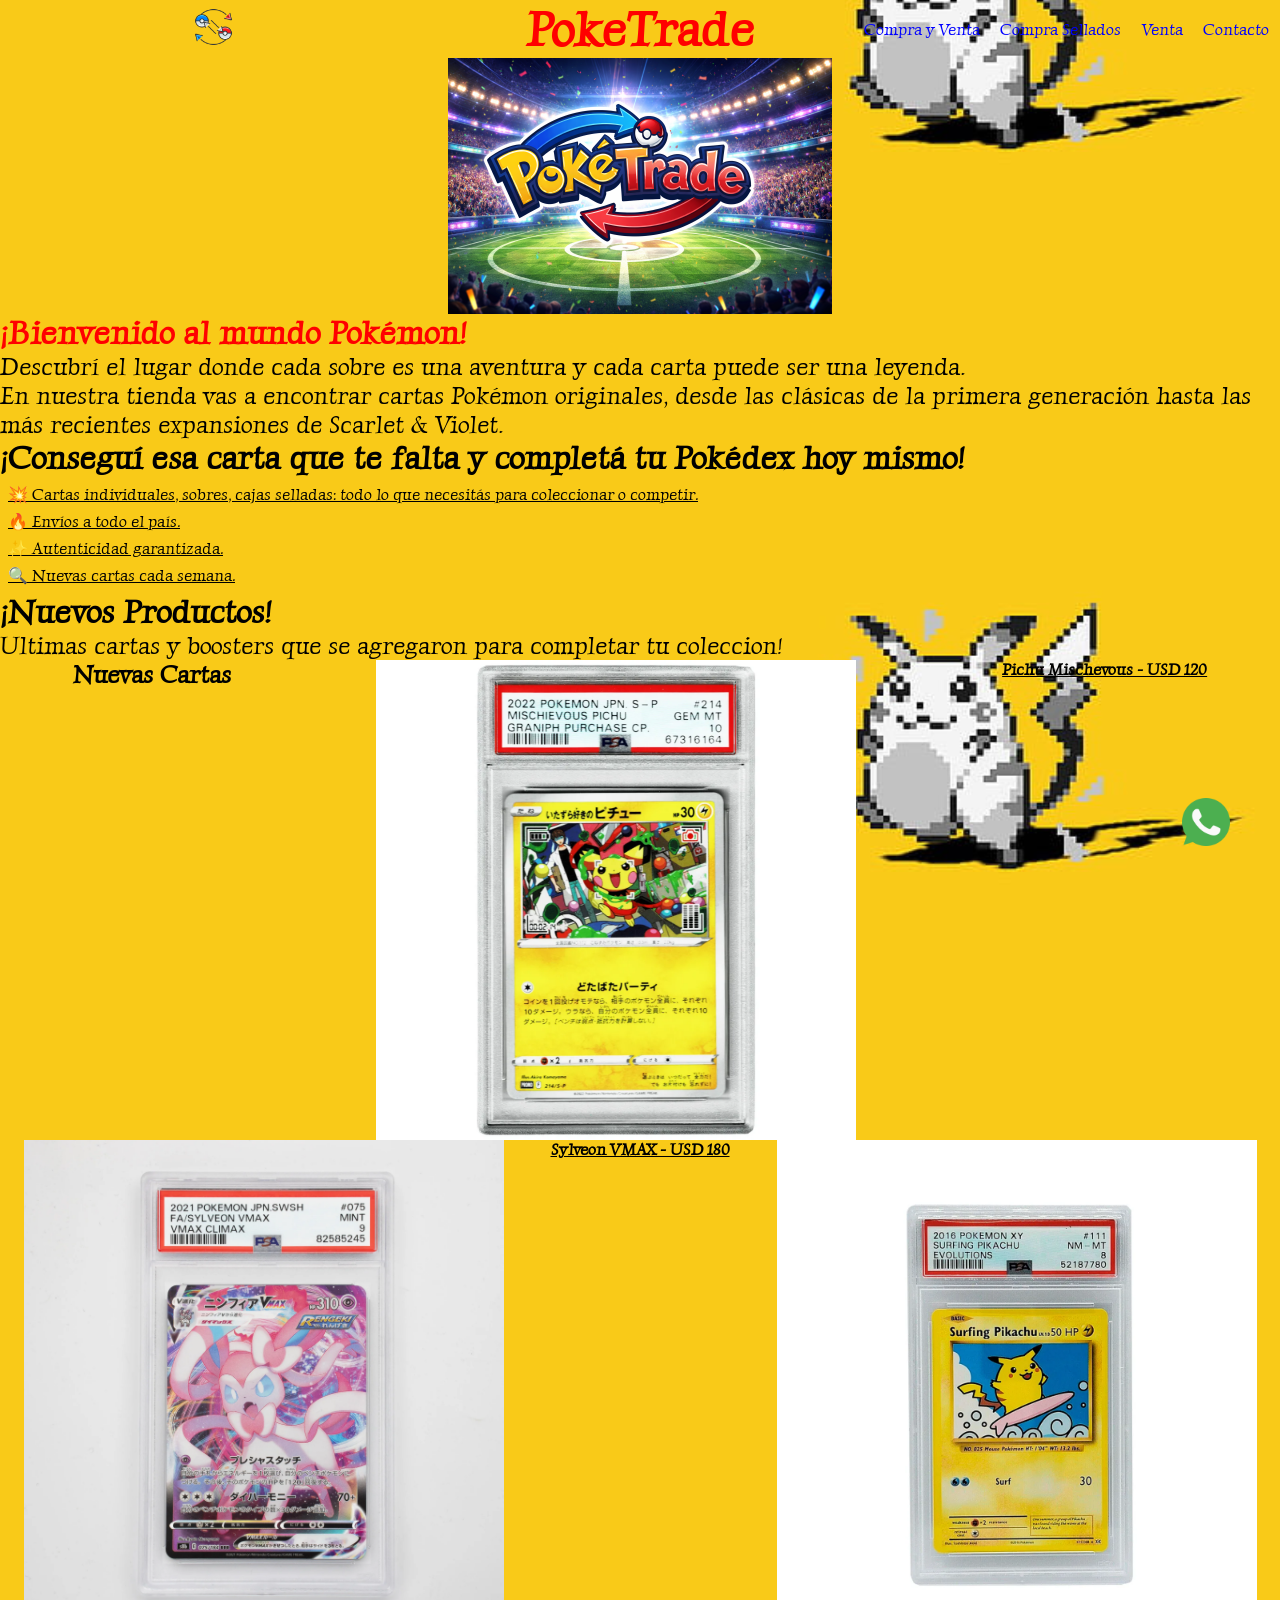
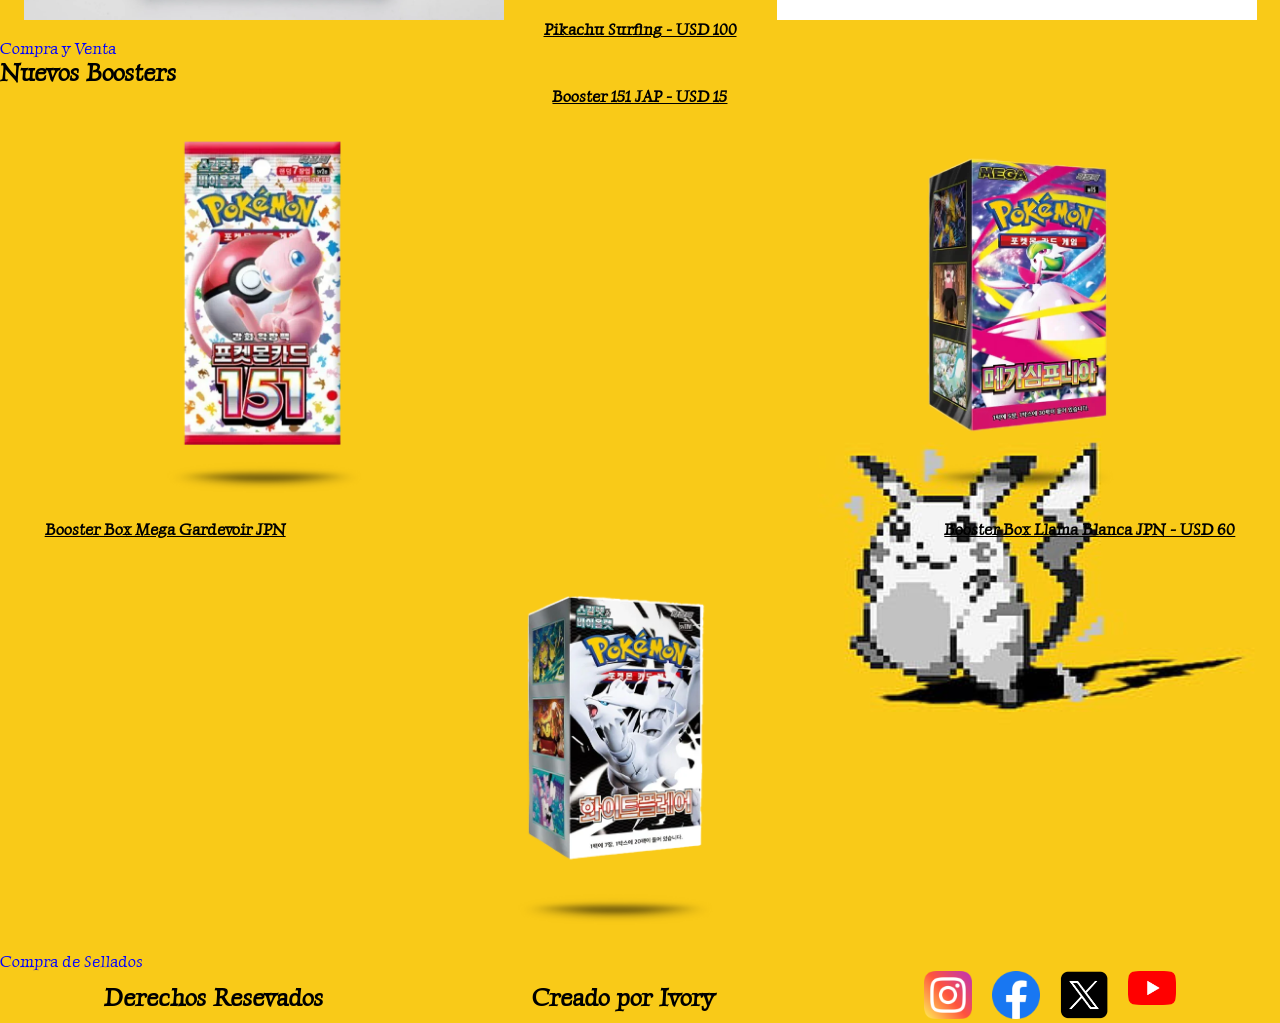
==== index.html @ 03f74b46 "first commit" ====
<!DOCTYPE html>
<html lang="es-ar">
<head>
    <meta charset="UTF-8">
    <meta name="viewport" content="width=device-width, initial-scale=1.0">
    <title>PokeTrade</title>
    <link rel="stylesheet" href="./styles/styles.css">
</head>
<body>
    <header>
        <a href="./index.html">
            <img src="./assets/Icono.webp" alt="Logo de PokeTrade de dos pokebolas siendo intercambiadas" class="logo"> 
        </a>
        <h1>PokeTrade</h1>
        
        <nav>
            <ul class="navbar">
                <li>
                    <a href="./pages/comprayventa.html">Compra y Venta</a>
                </li>
                <li>
                    <a href="./pages/comprasellados.html">Compra Sellados</a>
                </li>
                <li>
                    <a href="../pages/venta.html">Venta</a>
                </li>
                <li>
                    <a href="./pages/contacto.html">Contacto</a>
                </li>
            </ul>
        </nav>
    </header>
    
    <main>
        <img src="./assets/Baner.png" alt="Baner de PokeTrade con estadio de fondo" class="banner">
        <section> 
            <article>
                <h2>¡Bienvenido al mundo Pokémon!</h2>
                <p>Descubrí el lugar donde cada sobre es una aventura y cada carta puede ser una leyenda.</p>
                <p> En nuestra tienda vas a encontrar cartas Pokémon originales, desde las clásicas de la primera generación hasta las más recientes expansiones de Scarlet & Violet.</p>
                <h3>¡Conseguí esa carta que te falta y completá tu Pokédex hoy mismo!</h3>
                <ul>
                    <li class="list">💥 Cartas individuales, sobres, cajas selladas: todo lo que necesitás para coleccionar o competir.</li>
                    <li class="list">🔥 Envíos a todo el país.</li>
                    <li class="list">✨ Autenticidad garantizada.</li>
                    <li class="list">🔍 Nuevas cartas cada semana.</li>
                </ul>
            </article>
            <article>
                <h3>¡Nuevos Productos!</h3>
                <p>Ultimas cartas y boosters que se agregaron para completar tu coleccion! 
                </p>
                <div class="productos">
                    <h4>Nuevas Cartas</h4>
                    <img src="./assets/carta1 JAP.webp" alt="Mischevous Pichu Graniph JPN">
                    <figcaption>Pichu Mischevous - USD 120</figcaption>
                    <img src="./assets/carta 2 JAP.webp" alt="Sylveon VMAX JPN">
                    <figcaption>Sylveon VMAX - USD 180</figcaption>
                    <img src="./assets/carta 4.webp" alt="Surfing Pikachu ING">
                    <figcaption>Pikachu Surfing - USD 100</figcaption>
                </div>
                <a href="./pages/comprayventa.html">Compra y Venta</a>
                <h4>Nuevos Boosters</h4>
                <div class="productos">
                    <img src="./assets/Booster JAP 151.webp" alt="Boster JAP 151">
                    <figcaption>Booster 151 JAP - USD 15</figcaption>
                    <img src="./assets/booster-box-mega-symphonia-1.webp" alt="Booster Box Mega Gardevoir JAP">
                    <figcaption>Booster Box Mega Gardevoir JPN</figcaption>
                    <img src="./assets/booster-box-white-flare.webp" alt="Booster Box Whith Flare JAP">
                    <figcaption>Booster Box Llama Blanca JPN - USD 60</figcaption>
                </div>
                <a href="./pages/comprasellados.html">Compra de Sellados</a>
            </article>
        </section>
    </main>

    <footer>
        <h4>Derechos Resevados</h4>
        <h4>Creado por Ivory</h4>
        <nav>
            <ul class="rs">
                <li>
                    <a href="https://www.instagram.com/" target="_blank">
                        <img src="./assets/instagram.png" alt="Logo de Instagram" class="redes">
                    </a>
                </li>
                <li>
                    <a href="https://www.facebook.com/" target="_blank">
                        <img src="./assets/facebook.png" alt="Logo de Facebook" class="redes">
                    </a>
                </li>
                <li>
                    <a href="https://www.x.com/" target="_blank">
                        <img src="./assets/x.png" alt="Logo de X" class="redes">
                    </a>
                </li>
                <li>
                    <a href="https://www.youtube.com/" target="_blank">
                        <img src="./assets/yt.png" alt="Logo de Youtube" class="redes">
                    </a>
                </li>
                <li class="wa">
                    <a href="https://web.whatsapp.com/" target="_blank">
                        <img src="./assets/whatsapp.png" alt="Logo de WhatsApp" class="redes">
                    </a>
                </li>
            </ul>
        </nav>
    </footer>   
</body>
</html>
---- styles/styles.css ----
@import url('https://fonts.googleapis.com/css2?family=Luxurious+Roman&display=swap');

*{
    margin: 0;
    padding: 0;
    box-sizing: border-box;
    font-family: Luxurious Roman;
}

header{
    display: grid;
    grid-template-columns: repeat(3, 1fr);
    justify-items: center;
    align-items: center;
    position: sticky;
    top: 0;
    }

body{
    background-image: url(../assets/fondo.jpg);
    background-position: center;
    background-size: contain;
}

.banner{
    height: auto;
    width: 30vw;
    display: flex;
    justify-content: center;
    align-items: center;  
    margin: 0 auto;
}

.navbar{
    display: flex;
    gap: 20px;
}

.logo{ 
    height: 3vw;
    width: auto;
}

li{
    list-style: none;
}

.list{
    text-decoration: underline;
    margin: 0.5em;
}

h1{
    font-size: 3rem;
    color: red;
}

h2{
    font-size: 2rem;
    color: red;
}

h3{
    font-size: 2rem;
}

h4{ 
    font-size: 1.5rem;
}

p{
    font-size: 1.5rem;
}

figcaption{
    text-decoration: underline;
    font-weight: bold
}

a{
    color: blue;
    text-decoration: none
}

img{
    width: 30em;
    height: auto;
}

.redes{
    width: 3em;
    height: auto;
}

.productos{
    display: flex;
    flex-flow: row wrap;
    justify-content: space-around;
}

footer{
    display: flex;
    justify-content: space-around;
    align-items: center;
}

.rs{
    display: flex;
    gap: 20px;
}

.wa{
    position: fixed;
    bottom: 50px;
    right: 50px;
}

@media (min-width: 300px) and (max-width: 479px) {
    
}
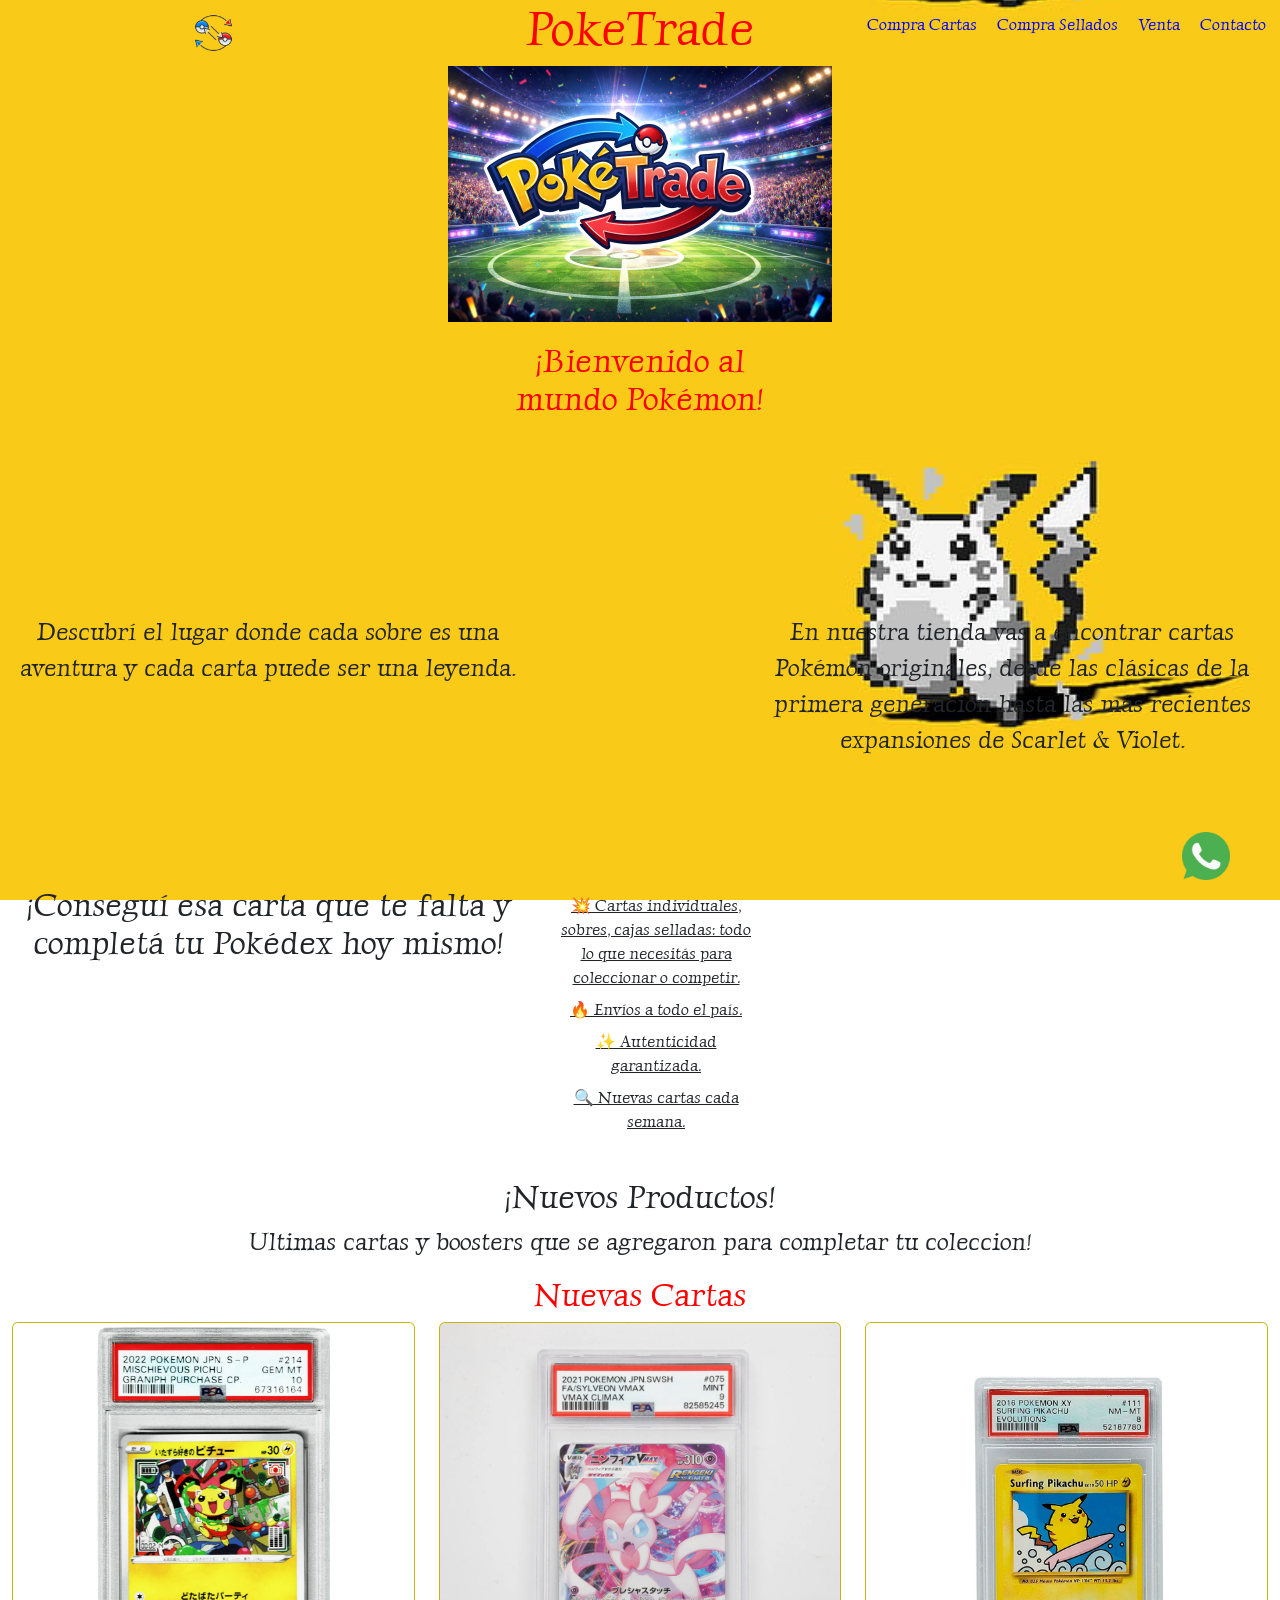
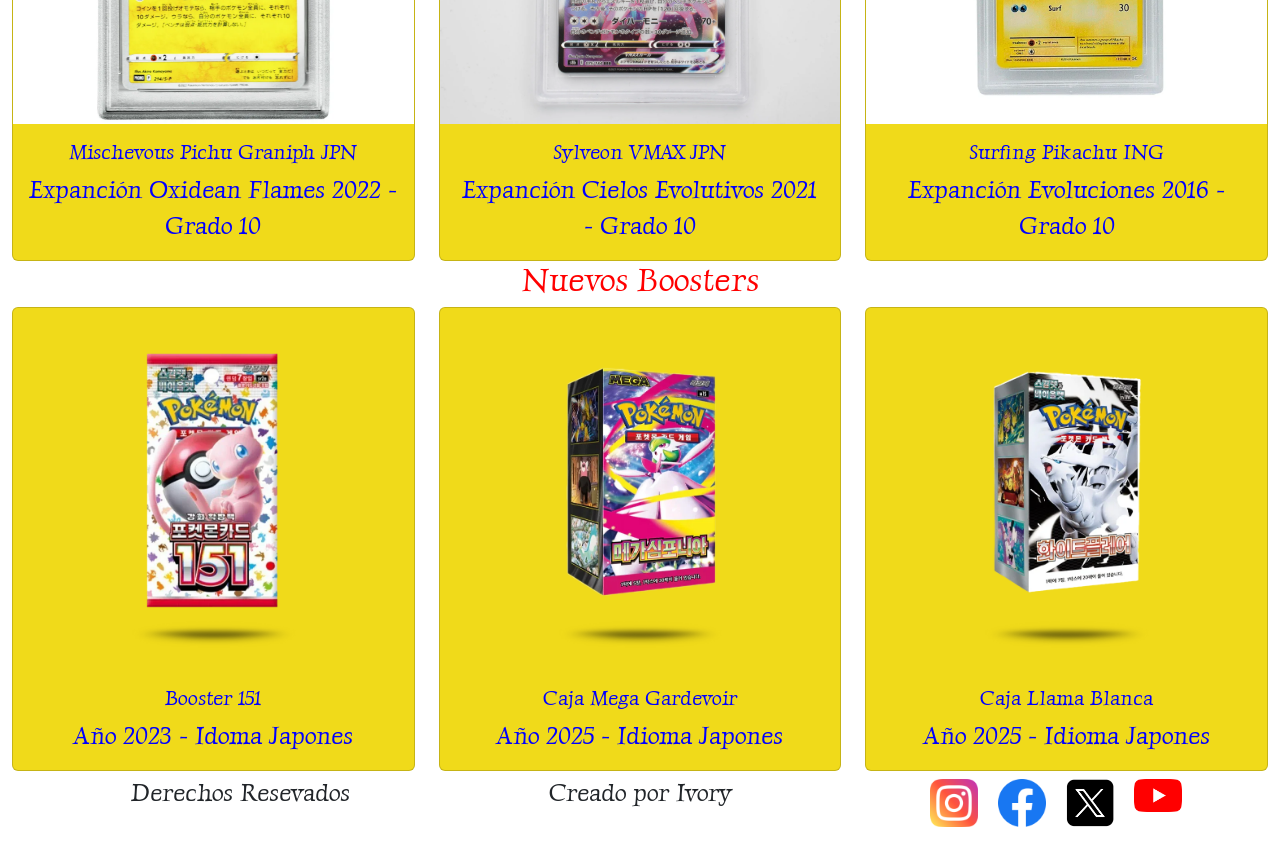
==== commit e8d1c31f: "Tuvo muchisimos cambios en relacion a la primer entrega" ====
--- a/index.html
+++ b/index.html
@@ -1,22 +1,26 @@
 <!DOCTYPE html>
 <html lang="es-ar">
+
 <head>
     <meta charset="UTF-8">
     <meta name="viewport" content="width=device-width, initial-scale=1.0">
     <title>PokeTrade</title>
+    <link href="https://cdn.jsdelivr.net/npm/bootstrap@5.3.8/dist/css/bootstrap.min.css" rel="stylesheet"
+        integrity="sha384-sRIl4kxILFvY47J16cr9ZwB07vP4J8+LH7qKQnuqkuIAvNWLzeN8tE5YBujZqJLB" crossorigin="anonymous">
     <link rel="stylesheet" href="./styles/styles.css">
 </head>
+
 <body>
     <header>
         <a href="./index.html">
-            <img src="./assets/Icono.webp" alt="Logo de PokeTrade de dos pokebolas siendo intercambiadas" class="logo"> 
+            <img src="./assets/Icono.webp" alt="Logo de PokeTrade de dos pokebolas siendo intercambiadas" class="logo">
         </a>
         <h1>PokeTrade</h1>
-        
+
         <nav>
             <ul class="navbar">
                 <li>
-                    <a href="./pages/comprayventa.html">Compra y Venta</a>
+                    <a href="./pages/compracartas.html">Compra Cartas</a>
                 </li>
                 <li>
                     <a href="./pages/comprasellados.html">Compra Sellados</a>
@@ -30,53 +34,110 @@
             </ul>
         </nav>
     </header>
-    
+
     <main>
         <img src="./assets/Baner.png" alt="Baner de PokeTrade con estadio de fondo" class="banner">
-        <section> 
-            <article>
-                <h2>¡Bienvenido al mundo Pokémon!</h2>
-                <p>Descubrí el lugar donde cada sobre es una aventura y cada carta puede ser una leyenda.</p>
-                <p> En nuestra tienda vas a encontrar cartas Pokémon originales, desde las clásicas de la primera generación hasta las más recientes expansiones de Scarlet & Violet.</p>
-                <h3>¡Conseguí esa carta que te falta y completá tu Pokédex hoy mismo!</h3>
-                <ul>
-                    <li class="list">💥 Cartas individuales, sobres, cajas selladas: todo lo que necesitás para coleccionar o competir.</li>
+        <section>
+            <article class="art1">
+                <h2 class="a1">¡Bienvenido al mundo Pokémon!</h2>
+                <p class="a2">Descubrí el lugar donde cada sobre es una aventura y cada carta puede ser una leyenda.</p>
+                <p class="a3"> En nuestra tienda vas a encontrar cartas Pokémon originales, desde las clásicas de la
+                    primera generación hasta las más recientes expansiones de Scarlet & Violet.</p>
+                <h3 class="a4">¡Conseguí esa carta que te falta y completá tu Pokédex hoy mismo!</h3>
+                <ul class="a5">
+                    <li class="list">💥 Cartas individuales, sobres, cajas selladas: todo lo que necesitás para
+                        coleccionar o competir.</li>
                     <li class="list">🔥 Envíos a todo el país.</li>
                     <li class="list">✨ Autenticidad garantizada.</li>
                     <li class="list">🔍 Nuevas cartas cada semana.</li>
                 </ul>
             </article>
             <article>
-                <h3>¡Nuevos Productos!</h3>
-                <p>Ultimas cartas y boosters que se agregaron para completar tu coleccion! 
+                <h3 class="titpro">¡Nuevos Productos!</h3>
+                <p class="titpro">Ultimas cartas y boosters que se agregaron para completar tu coleccion!
                 </p>
-                <div class="productos">
-                    <h4>Nuevas Cartas</h4>
-                    <img src="./assets/carta1 JAP.webp" alt="Mischevous Pichu Graniph JPN">
-                    <figcaption>Pichu Mischevous - USD 120</figcaption>
-                    <img src="./assets/carta 2 JAP.webp" alt="Sylveon VMAX JPN">
-                    <figcaption>Sylveon VMAX - USD 180</figcaption>
-                    <img src="./assets/carta 4.webp" alt="Surfing Pikachu ING">
-                    <figcaption>Pikachu Surfing - USD 100</figcaption>
+                <h2 class="titpro">Nuevas Cartas</h2>
+                <div class="row row-cols-1 row-cols-md-3 g-4">
+                    <div class="col">
+                        <div class="card h-100">
+                            <a href="./pages/compracartas.html">
+                                <img src="./assets/carta1 JAP.webp" class="card-img-top"
+                                    alt="Mischevous Pichu Graniph JPN">
+                                <div class="card-body">
+                                    <h5 class="card-title">Mischevous Pichu Graniph JPN</h5>
+                                    <p class="card-text">Expanción Oxidean Flames 2022 - Grado 10</p>
+                                </div>
+                            </a>
+                        </div>
+                    </div>
+                    <div class="col">
+                        <div class="card h-100">
+                            <a href="./pages/compracartas.html">
+                                <img src="./assets/carta 2 JAP.webp" class="card-img-top" alt="Sylveon VMAX JPN">
+                                <div class="card-body">
+                                    <h5 class="card-title">Sylveon VMAX JPN</h5>
+                                    <p class="card-text">Expanción Cielos Evolutivos 2021 - Grado 10</p>
+                                </div>
+                            </a>
+                        </div>
+                    </div>
+                    <div class="col">
+                        <div class="card h-100">
+                            <a href="./pages/compracartas.html">
+                                <img src="./assets/carta 4.webp" class="card-img-top" alt="Surfing Pikachu ING">
+                                <div class="card-body">
+                                    <h5 class="card-title">Surfing Pikachu ING</h5>
+                                    <p class="card-text">Expanción Evoluciones 2016 - Grado 10</p>
+                                </div>
+                            </a>
+                        </div>
+                    </div>
                 </div>
-                <a href="./pages/comprayventa.html">Compra y Venta</a>
-                <h4>Nuevos Boosters</h4>
-                <div class="productos">
-                    <img src="./assets/Booster JAP 151.webp" alt="Boster JAP 151">
-                    <figcaption>Booster 151 JAP - USD 15</figcaption>
-                    <img src="./assets/booster-box-mega-symphonia-1.webp" alt="Booster Box Mega Gardevoir JAP">
-                    <figcaption>Booster Box Mega Gardevoir JPN</figcaption>
-                    <img src="./assets/booster-box-white-flare.webp" alt="Booster Box Whith Flare JAP">
-                    <figcaption>Booster Box Llama Blanca JPN - USD 60</figcaption>
+                <h2 class="titpro">Nuevos Boosters</h2>
+                <div class="row row-cols-1 row-cols-md-3 g-4">
+                    <div class="col">
+                        <div class="card h-100">
+                            <a href="./pages/comprasellados.html">
+                                <img src="./assets/Booster JAP 151.webp" class="card-img-top" alt="Boster JAP 151">
+                                <div class="card-body">
+                                    <h5 class="card-title">Booster 151</h5>
+                                    <p class="card-text">Año 2023 - Idoma Japones</p>
+                                </div>
+                            </a>
+                        </div>
+                    </div>
+                    <div class="col">
+                        <div class="card h-100">
+                            <a href="./pages/comprasellados.html">
+                                <img src="./assets/booster-box-mega-symphonia-1.webp" class="card-img-top"
+                                    alt="Booster Box Mega Gardevoir JAP">
+                                <div class="card-body">
+                                    <h5 class="card-title">Caja Mega Gardevoir</h5>
+                                    <p class="card-text">Año 2025 - Idioma Japones</p>
+                                </div>
+                            </a>
+                        </div>
+                    </div>
+                    <div class="col">
+                        <div class="card h-100">
+                            <a href="./pages/comprasellados.html">
+                                <img src="./assets/booster-box-white-flare.webp" class="card-img-top"
+                                    alt="Booster Box Whith Flare JAP">
+                                <div class="card-body">
+                                    <h5 class="card-title">Caja Llama Blanca</h5>
+                                    <p class="card-text">Año 2025 - Idioma Japones</p>
+                                </div>
+                            </a>
+                        </div>
+                    </div>
                 </div>
-                <a href="./pages/comprasellados.html">Compra de Sellados</a>
             </article>
         </section>
     </main>
 
     <footer>
-        <h4>Derechos Resevados</h4>
-        <h4>Creado por Ivory</h4>
+        <h4 class="dr">Derechos Resevados</h4>
+        <h4 class="cr">Creado por Ivory</h4>
         <nav>
             <ul class="rs">
                 <li>
@@ -106,6 +167,11 @@
                 </li>
             </ul>
         </nav>
-    </footer>   
+    </footer>
+
+    <script src="https://cdn.jsdelivr.net/npm/bootstrap@5.3.8/dist/js/bootstrap.bundle.min.js"
+        integrity="sha384-FKyoEForCGlyvwx9Hj09JcYn3nv7wiPVlz7YYwJrWVcXK/BmnVDxM+D2scQbITxI"
+        crossorigin="anonymous"></script>
 </body>
+
 </html>
--- a/styles/styles.css
+++ b/styles/styles.css
@@ -5,6 +5,15 @@
     padding: 0;
     box-sizing: border-box;
     font-family: Luxurious Roman;
+}
+
+body{
+    background-image: url(../assets/fondo.jpg);
+    background-position: center;
+    background-size: contain;
+    background-attachment: fixed;
+    display: flex;
+    flex-direction: column;
 }
 
 header{
@@ -14,13 +23,8 @@
     align-items: center;
     position: sticky;
     top: 0;
-    }
-
-body{
-    background-image: url(../assets/fondo.jpg);
-    background-position: center;
-    background-size: contain;
-}
+    z-index: 1000;
+    }
 
 .banner{
     height: auto;
@@ -31,9 +35,48 @@
     margin: 0 auto;
 }
 
+.art1{
+    display: grid;
+    grid-template-columns: repeat(5, 1fr);
+    grid-template-rows: repeat(3, 1fr);
+    padding: 20px;
+    text-align: center;
+}
+
+.a1{
+    grid-column: 3/4;
+}
+
+.a2{
+    grid-column: 1/3;
+    grid-row: 2/3;
+}
+
+.a3{
+    grid-column: 4/6;
+    grid-row: 2/3;
+}
+
+.a4{
+    grid-column: 1/3;
+    grid-row: 3/4;
+}
+
+.a5{
+    grid-column: 3/4;
+    grid-row: 3/4;
+}
+
+.a6{
+    grid-column: 3/4;
+    grid-row: 2/3;
+}
+
 .navbar{
     display: flex;
     gap: 20px;
+    align-items: center;
+    justify-content: center;
 }
 
 .logo{ 
@@ -51,6 +94,7 @@
 }
 
 h1{
+    grid-column: 2 / 3;
     font-size: 3rem;
     color: red;
 }
@@ -82,6 +126,13 @@
     text-decoration: none
 }
 
+.titpro{
+    display: flex;
+    align-items: center;
+    justify-content: center;
+    text-align: center;
+}
+
 img{
     width: 30em;
     height: auto;
@@ -92,16 +143,14 @@
     height: auto;
 }
 
-.productos{
-    display: flex;
-    flex-flow: row wrap;
-    justify-content: space-around;
-}
-
 footer{
-    display: flex;
-    justify-content: space-around;
-    align-items: center;
+    height: 7vh;
+    display: grid;
+    grid-template-columns: repeat(3, 1fr);
+    grid-row: repeat(1, 1fr);
+    justify-items: center;
+    align-content: center;
+    padding: 40px;
 }
 
 .rs{
@@ -111,10 +160,100 @@
 
 .wa{
     position: fixed;
-    bottom: 50px;
+    bottom: 20px;
     right: 50px;
 }
 
+.card{
+    background-color: #f0da1a;
+}
+
+.row{
+    margin-right: 0;
+    margin-left: 0;
+    text-align: center;
+}
+
+
+@media (min-width: 480px) and (max-width: 959px ){
+    header{
+        display: flex;
+        flex-direction: column;
+    }
+
+    .logo{
+        height: 10vh;
+        width: auto;
+    }
+
+    footer{
+        grid-template-rows: repeat(3, auto); 
+        display: grid;
+        gap: 10px;                 
+        grid-template-columns: 1fr;
+        text-align: center;
+    }
+
+    body{
+        background-image: none;
+        background-color: rgb(243, 210, 25);
+    }
+
+    .art1{
+        display: flex;
+        justify-content: space-around;
+        align-items: center;
+        flex-wrap: wrap;
+    }
+}
+
 @media (min-width: 300px) and (max-width: 479px) {
-    
+    header{
+        display: flex;
+        flex-direction: column;
+        font-size: 10px;
+    }
+
+    .logo{
+        height: 7vh;
+        width: auto;
+    }
+
+    footer{
+        grid-template-rows: repeat(3, auto); 
+        display: grid;                 
+        grid-template-columns: 1fr;
+        text-align: center;
+        padding: 0;
+        margin: 0;
+    }
+
+    .wa{
+        position: fixed;
+        top: 15px;       
+        right: 15px;
+    }
+
+    .wa img {
+        width: 30px;   
+        height: auto;
+    }
+
+    .rs img{
+        width: 30px;   
+        height: auto;
+    }
+
+    body{
+        background-image: none;
+        background-color: rgb(243, 210, 25);
+    }
+
+    .art1{
+        display: flex;
+        justify-content: space-around;
+        align-items: center;
+        flex-wrap: wrap;
+        font-size: 16px;
+    }    
 }
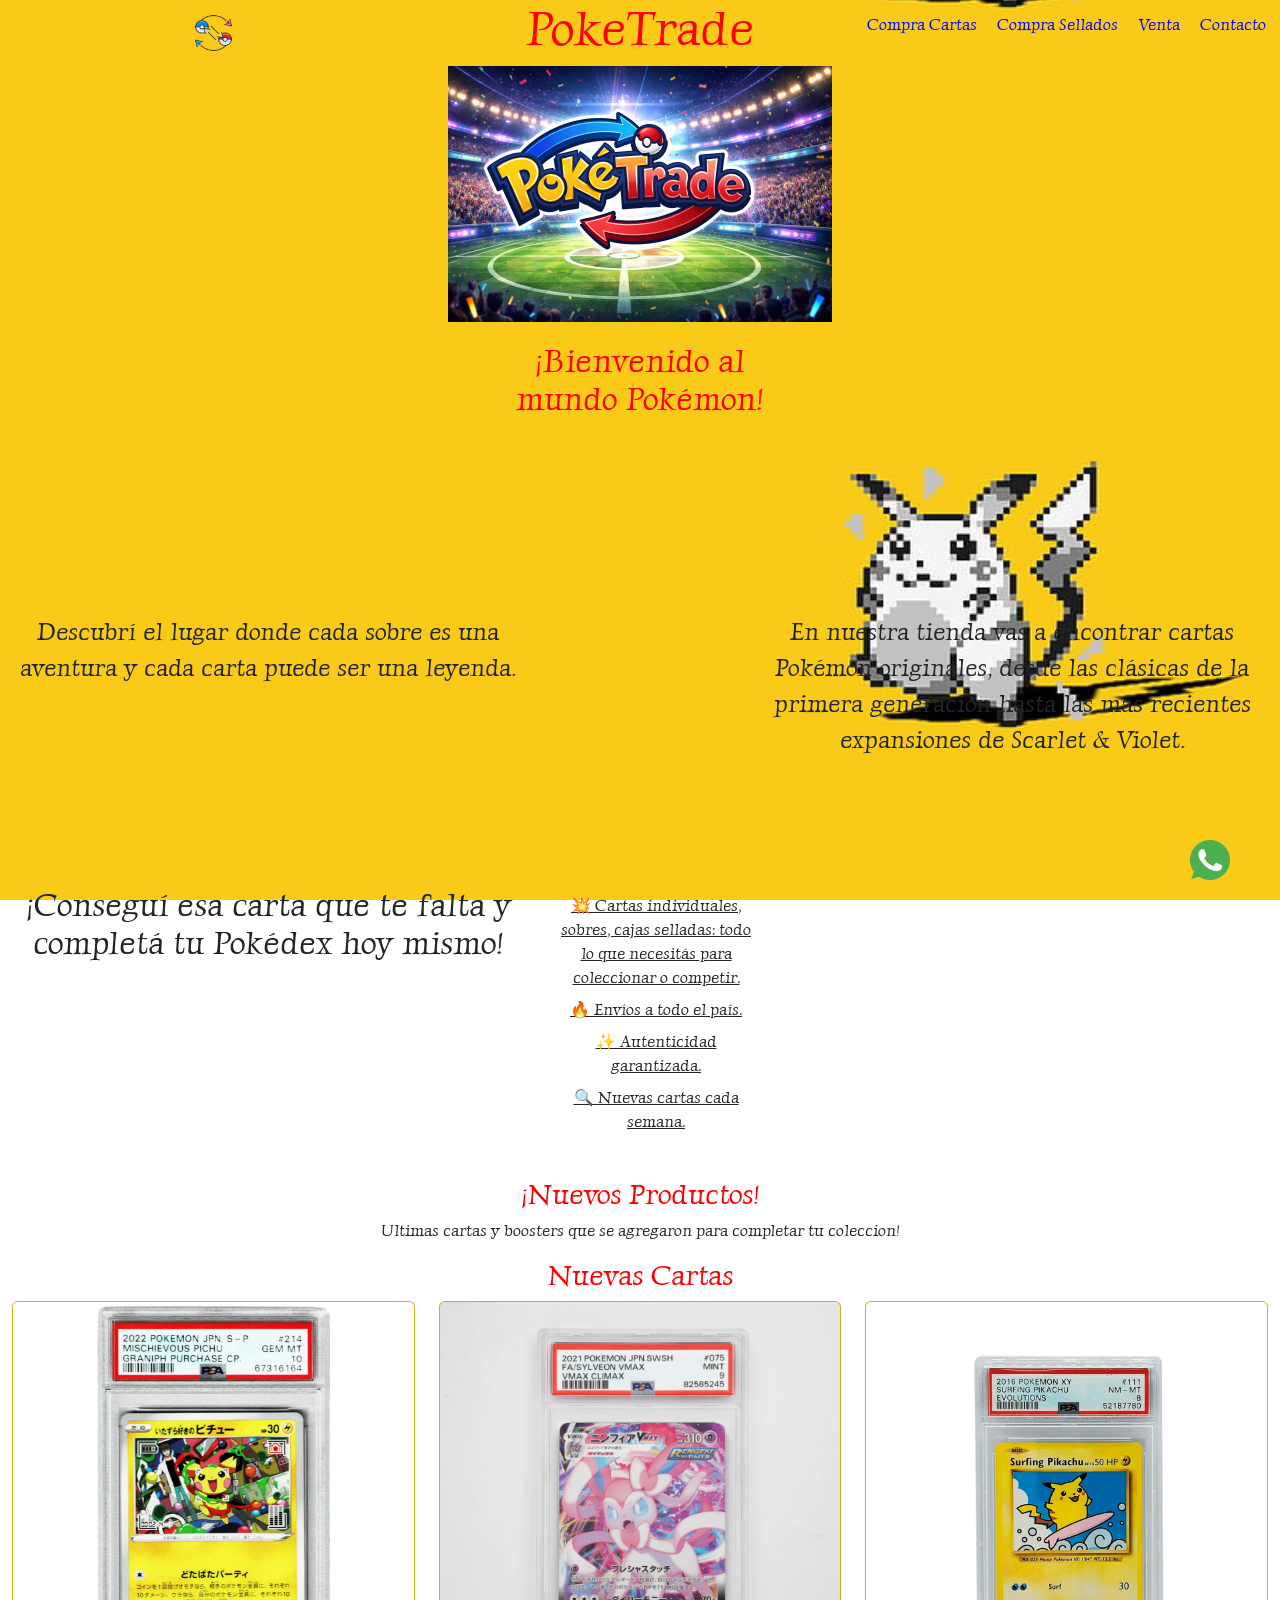
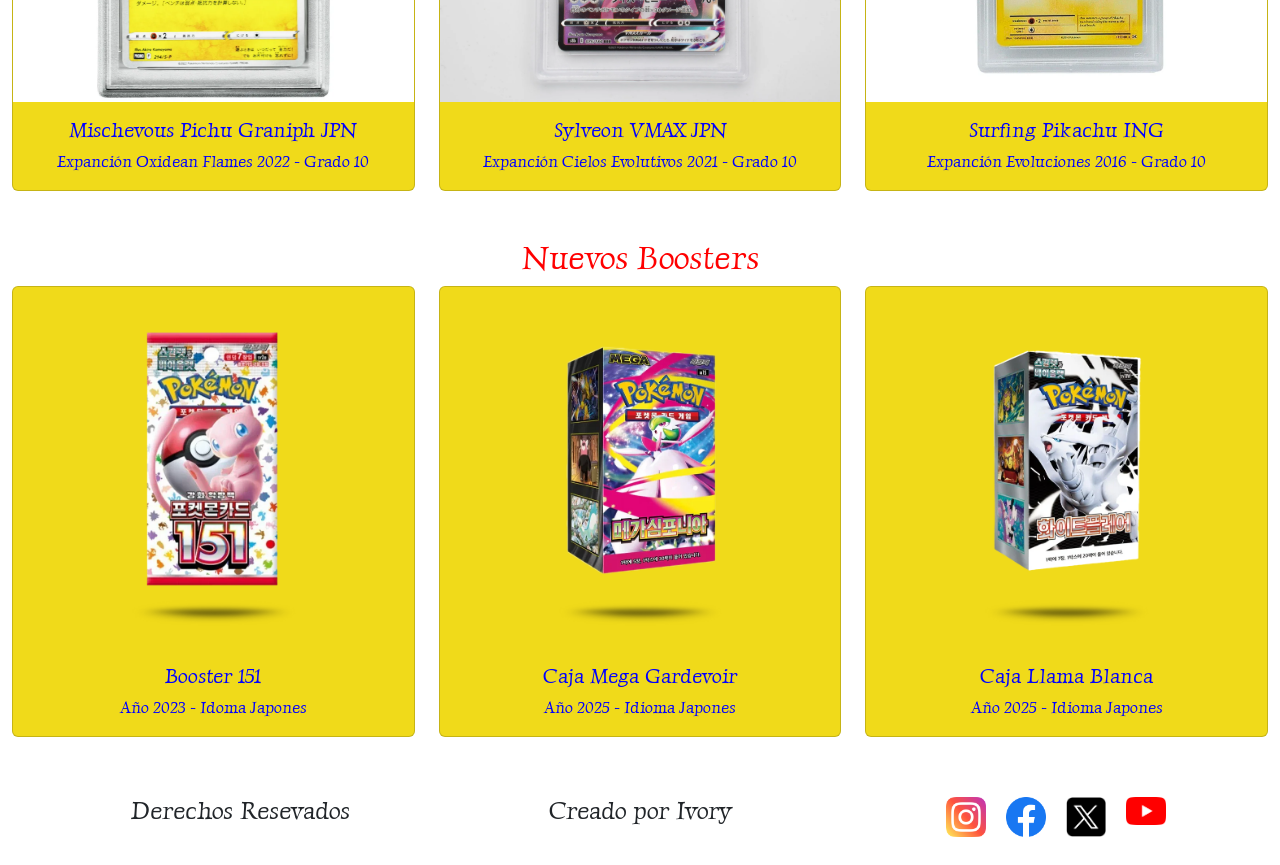
==== commit 85f26a30: "compilacion de sass" ====
--- a/index.html
+++ b/index.html
@@ -15,7 +15,7 @@
         <a href="./index.html">
             <img src="./assets/Icono.webp" alt="Logo de PokeTrade de dos pokebolas siendo intercambiadas" class="logo">
         </a>
-        <h1>PokeTrade</h1>
+        <h1 class="titulo">PokeTrade</h1>
 
         <nav>
             <ul class="navbar">
@@ -26,7 +26,7 @@
                     <a href="./pages/comprasellados.html">Compra Sellados</a>
                 </li>
                 <li>
-                    <a href="../pages/venta.html">Venta</a>
+                    <a href="./pages/venta.html">Venta</a>
                 </li>
                 <li>
                     <a href="./pages/contacto.html">Contacto</a>
@@ -39,12 +39,12 @@
         <img src="./assets/Baner.png" alt="Baner de PokeTrade con estadio de fondo" class="banner">
         <section>
             <article class="art1">
-                <h2 class="a1">¡Bienvenido al mundo Pokémon!</h2>
-                <p class="a2">Descubrí el lugar donde cada sobre es una aventura y cada carta puede ser una leyenda.</p>
-                <p class="a3"> En nuestra tienda vas a encontrar cartas Pokémon originales, desde las clásicas de la
+                <h2 class="subtitulo">¡Bienvenido al mundo Pokémon!</h2>
+                <p class="parrafo1">Descubrí el lugar donde cada sobre es una aventura y cada carta puede ser una leyenda.</p>
+                <p class="parrafo2"> En nuestra tienda vas a encontrar cartas Pokémon originales, desde las clásicas de la
                     primera generación hasta las más recientes expansiones de Scarlet & Violet.</p>
-                <h3 class="a4">¡Conseguí esa carta que te falta y completá tu Pokédex hoy mismo!</h3>
-                <ul class="a5">
+                <h3 class="impronta">¡Conseguí esa carta que te falta y completá tu Pokédex hoy mismo!</h3>
+                <ul class="calidad">
                     <li class="list">💥 Cartas individuales, sobres, cajas selladas: todo lo que necesitás para
                         coleccionar o competir.</li>
                     <li class="list">🔥 Envíos a todo el país.</li>
@@ -54,9 +54,9 @@
             </article>
             <article>
                 <h3 class="titpro">¡Nuevos Productos!</h3>
-                <p class="titpro">Ultimas cartas y boosters que se agregaron para completar tu coleccion!
+                <p class="center">Ultimas cartas y boosters que se agregaron para completar tu coleccion!
                 </p>
-                <h2 class="titpro">Nuevas Cartas</h2>
+                <h3 class="titpro">Nuevas Cartas</h3>
                 <div class="row row-cols-1 row-cols-md-3 g-4">
                     <div class="col">
                         <div class="card h-100">
@@ -136,8 +136,8 @@
     </main>
 
     <footer>
-        <h4 class="dr">Derechos Resevados</h4>
-        <h4 class="cr">Creado por Ivory</h4>
+        <h4>Derechos Resevados</h4>
+        <h4>Creado por Ivory</h4>
         <nav>
             <ul class="rs">
                 <li>
--- a/styles/styles.css
+++ b/styles/styles.css
@@ -1,259 +1,449 @@
-@import url('https://fonts.googleapis.com/css2?family=Luxurious+Roman&display=swap');
-
-*{
-    margin: 0;
-    padding: 0;
-    box-sizing: border-box;
-    font-family: Luxurious Roman;
-}
-
-body{
-    background-image: url(../assets/fondo.jpg);
-    background-position: center;
-    background-size: contain;
-    background-attachment: fixed;
+@import url("https://fonts.googleapis.com/css2?family=Luxurious+Roman&display=swap");
+* {
+  margin: 0;
+  padding: 0;
+  box-sizing: border-box;
+  font-family: Luxurious Roman;
+}
+
+body {
+  background-image: url(../assets/fondo.jpg);
+  background-position: center;
+  background-size: contain;
+  background-attachment: fixed;
+  display: flex;
+  flex-direction: column;
+}
+body .banner {
+  height: auto;
+  width: 30vw;
+  display: flex;
+  justify-content: center;
+  align-items: center;
+  margin: auto;
+}
+
+header {
+  display: grid;
+  grid-template-columns: repeat(3, 1fr);
+  justify-items: center;
+  align-items: center;
+  position: sticky;
+  top: 0;
+  z-index: 1000;
+}
+header .logo {
+  height: 3vw;
+  width: auto;
+}
+header .titulo {
+  grid-column: 2/3;
+  font-size: 3rem;
+  color: red;
+}
+header .navbar {
+  display: flex;
+  align-items: center;
+  justify-content: center;
+  gap: 20px;
+}
+header .navbar li {
+  list-style: none;
+}
+header .navbar li a {
+  color: blue;
+  text-decoration: none;
+}
+@media (min-width: 480px) and (max-width: 959px) {
+  header {
     display: flex;
     flex-direction: column;
-}
-
-header{
+  }
+  header .logo {
+    height: 10vh;
+    width: auto;
+  }
+}
+@media (min-width: 300px) and (max-width: 479px) {
+  header {
+    display: flex;
+    flex-direction: column;
+    font-size: 10px;
+  }
+  header .logo {
+    height: 7vh;
+    width: auto;
+  }
+  header .titulo {
+    height: 7vh;
+    width: auto;
+  }
+  header .navbar {
+    font-size: 0.7rem;
+  }
+}
+
+footer {
+  height: 7vh;
+  display: grid;
+  grid-template-columns: repeat(3, 1fr);
+  grid-row: repeat(1, 1fr);
+  justify-items: center;
+  align-content: center;
+  padding: 40px;
+}
+footer .rs {
+  display: flex;
+  gap: 20px;
+}
+footer .rs li {
+  list-style: none;
+}
+footer .rs li .redes {
+  width: 2.5em;
+  height: auto;
+}
+footer .rs .wa {
+  position: fixed;
+  bottom: 20px;
+  right: 50px;
+}
+@media (min-width: 480px) and (max-width: 959px) {
+  footer {
+    grid-template-rows: repeat(3, auto);
     display: grid;
-    grid-template-columns: repeat(3, 1fr);
-    justify-items: center;
+    gap: 10px;
+    grid-template-columns: 1fr;
+    text-align: center;
+  }
+}
+@media (min-width: 300px) and (max-width: 479px) {
+  footer {
+    grid-template-rows: repeat(3, auto);
+    display: grid;
+    grid-template-columns: 1fr;
+    text-align: center;
+    padding: 0;
+    margin: 0;
+  }
+  footer .rs img {
+    width: 10px;
+    height: auto;
+  }
+  footer .wa {
+    position: fixed;
+    bottom: 0px;
+    left: -200px;
+  }
+  footer .wa .wa img {
+    width: 20px;
+    height: auto;
+  }
+}
+
+.art1 {
+  display: grid;
+  grid-template-columns: repeat(5, 1fr);
+  grid-template-rows: repeat(3, 1fr);
+  padding: 20px;
+  text-align: center;
+}
+.art1 .subtitulo {
+  grid-column: 3/4;
+  font-size: 2rem;
+  color: red;
+}
+.art1 .subtitulo {
+  grid-column: 3/4;
+  font-size: 2rem;
+  color: red;
+}
+.art1 .parrafo1 {
+  grid-column: 1/3;
+  grid-row: 2/3;
+  font-size: 1.5rem;
+}
+.art1 .parrafo2 {
+  grid-column: 4/6;
+  grid-row: 2/3;
+  font-size: 1.5rem;
+}
+.art1 .impronta {
+  grid-column: 1/3;
+  grid-row: 3/4;
+  font-size: 2rem;
+}
+.art1 .calidad {
+  grid-column: 3/4;
+  grid-row: 3/4;
+}
+.art1 .calidad .list {
+  list-style: none;
+  text-decoration: underline;
+  margin: 0.5em;
+}
+.art1 .parrafofinal {
+  grid-column: 3/4;
+  grid-row: 2/3;
+  font-size: 2rem;
+}
+
+.center {
+  display: flex;
+  align-items: center;
+  justify-content: center;
+}
+
+.art1 {
+  display: grid;
+  grid-template-columns: repeat(5, 1fr);
+  grid-template-rows: repeat(3, 1fr);
+  padding: 20px;
+  text-align: center;
+}
+.art1 .subtitulo {
+  grid-column: 3/4;
+  font-size: 2rem;
+  color: red;
+}
+.art1 .subtitulo {
+  grid-column: 3/4;
+  font-size: 2rem;
+  color: red;
+}
+.art1 .parrafo1 {
+  grid-column: 1/3;
+  grid-row: 2/3;
+  font-size: 1.5rem;
+}
+.art1 .parrafo2 {
+  grid-column: 4/6;
+  grid-row: 2/3;
+  font-size: 1.5rem;
+}
+.art1 .impronta {
+  grid-column: 1/3;
+  grid-row: 3/4;
+  font-size: 2rem;
+}
+.art1 .calidad {
+  grid-column: 3/4;
+  grid-row: 3/4;
+}
+.art1 .calidad .list {
+  list-style: none;
+  text-decoration: underline;
+}
+
+.titpro {
+  display: flex;
+  align-items: center;
+  justify-content: center;
+  text-align: center;
+  color: red;
+}
+
+.center {
+  display: flex;
+  align-items: center;
+  justify-content: center;
+}
+
+.row {
+  justify-content: center;
+  text-align: center;
+  margin-bottom: 3rem;
+}
+.row .col {
+  display: flex;
+  justify-content: center;
+}
+.row .col .card {
+  background-color: #f0da1a;
+}
+.row .col .card a {
+  color: blue;
+  text-decoration: none;
+}
+.row .col .card .card-img-top {
+  width: 100%;
+  height: auto;
+  display: block;
+  margin: auto;
+}
+
+@media (min-width: 480px) and (max-width: 959px) {
+  body {
+    background-image: none;
+    background-color: rgb(243, 210, 25);
+  }
+  body .art1 {
+    display: flex;
+    justify-content: space-around;
     align-items: center;
-    position: sticky;
-    top: 0;
-    z-index: 1000;
-    }
-
-.banner{
-    height: auto;
-    width: 30vw;
+    flex-wrap: wrap;
+  }
+}
+@media (min-width: 300px) and (max-width: 479px) {
+  body {
+    background-image: none;
+    background-color: rgb(243, 210, 25);
+    text-align: center;
+  }
+  body .art1 {
     display: flex;
-    justify-content: center;
-    align-items: center;  
-    margin: 0 auto;
-}
-
-.art1{
-    display: grid;
-    grid-template-columns: repeat(5, 1fr);
-    grid-template-rows: repeat(3, 1fr);
-    padding: 20px;
-    text-align: center;
-}
-
-.a1{
-    grid-column: 3/4;
-}
-
-.a2{
-    grid-column: 1/3;
-    grid-row: 2/3;
-}
-
-.a3{
-    grid-column: 4/6;
-    grid-row: 2/3;
-}
-
-.a4{
-    grid-column: 1/3;
-    grid-row: 3/4;
-}
-
-.a5{
-    grid-column: 3/4;
-    grid-row: 3/4;
-}
-
-.a6{
-    grid-column: 3/4;
-    grid-row: 2/3;
-}
-
-.navbar{
-    display: flex;
-    gap: 20px;
+    justify-content: space-around;
     align-items: center;
-    justify-content: center;
-}
-
-.logo{ 
-    height: 3vw;
-    width: auto;
-}
-
-li{
-    list-style: none;
-}
-
-.list{
-    text-decoration: underline;
-    margin: 0.5em;
-}
-
-h1{
-    grid-column: 2 / 3;
-    font-size: 3rem;
-    color: red;
-}
-
-h2{
-    font-size: 2rem;
-    color: red;
-}
-
-h3{
-    font-size: 2rem;
-}
-
-h4{ 
-    font-size: 1.5rem;
-}
-
-p{
-    font-size: 1.5rem;
-}
-
-figcaption{
-    text-decoration: underline;
-    font-weight: bold
-}
-
-a{
-    color: blue;
-    text-decoration: none
-}
-
-.titpro{
-    display: flex;
-    align-items: center;
-    justify-content: center;
-    text-align: center;
-}
-
-img{
-    width: 30em;
-    height: auto;
-}
-
-.redes{
-    width: 3em;
-    height: auto;
-}
-
-footer{
-    height: 7vh;
-    display: grid;
-    grid-template-columns: repeat(3, 1fr);
-    grid-row: repeat(1, 1fr);
-    justify-items: center;
-    align-content: center;
-    padding: 40px;
-}
-
-.rs{
-    display: flex;
-    gap: 20px;
-}
-
-.wa{
-    position: fixed;
-    bottom: 20px;
-    right: 50px;
-}
-
-.card{
-    background-color: #f0da1a;
-}
-
-.row{
-    margin-right: 0;
-    margin-left: 0;
-    text-align: center;
-}
-
-
-@media (min-width: 480px) and (max-width: 959px ){
-    header{
-        display: flex;
-        flex-direction: column;
-    }
-
-    .logo{
-        height: 10vh;
-        width: auto;
-    }
-
-    footer{
-        grid-template-rows: repeat(3, auto); 
-        display: grid;
-        gap: 10px;                 
-        grid-template-columns: 1fr;
-        text-align: center;
-    }
-
-    body{
-        background-image: none;
-        background-color: rgb(243, 210, 25);
-    }
-
-    .art1{
-        display: flex;
-        justify-content: space-around;
-        align-items: center;
-        flex-wrap: wrap;
-    }
-}
-
-@media (min-width: 300px) and (max-width: 479px) {
-    header{
-        display: flex;
-        flex-direction: column;
-        font-size: 10px;
-    }
-
-    .logo{
-        height: 7vh;
-        width: auto;
-    }
-
-    footer{
-        grid-template-rows: repeat(3, auto); 
-        display: grid;                 
-        grid-template-columns: 1fr;
-        text-align: center;
-        padding: 0;
-        margin: 0;
-    }
-
-    .wa{
-        position: fixed;
-        top: 15px;       
-        right: 15px;
-    }
-
-    .wa img {
-        width: 30px;   
-        height: auto;
-    }
-
-    .rs img{
-        width: 30px;   
-        height: auto;
-    }
-
-    body{
-        background-image: none;
-        background-color: rgb(243, 210, 25);
-    }
-
-    .art1{
-        display: flex;
-        justify-content: space-around;
-        align-items: center;
-        flex-wrap: wrap;
-        font-size: 16px;
-    }    
-}+    flex-wrap: wrap;
+    font-size: 16px;
+  }
+}
+.art1 {
+  display: grid;
+  grid-template-columns: repeat(5, 1fr);
+  grid-template-rows: repeat(3, 1fr);
+  padding: 20px;
+  text-align: center;
+}
+.art1 .subtitulo {
+  grid-column: 3/4;
+  font-size: 2rem;
+  color: red;
+}
+.art1 .subtitulo {
+  grid-column: 3/4;
+  font-size: 2rem;
+  color: red;
+}
+.art1 .parrafo1 {
+  grid-column: 1/3;
+  grid-row: 2/3;
+  font-size: 1.5rem;
+}
+.art1 .parrafo2 {
+  grid-column: 4/6;
+  grid-row: 2/3;
+  font-size: 1.5rem;
+}
+.art1 .impronta {
+  grid-column: 1/3;
+  grid-row: 3/4;
+  font-size: 2rem;
+}
+.art1 .calidad {
+  grid-column: 3/4;
+  grid-row: 3/4;
+}
+.art1 .calidad .list {
+  list-style: none;
+  text-decoration: underline;
+  margin: 0.5em;
+}
+
+.titpro {
+  display: flex;
+  align-items: center;
+  justify-content: center;
+  text-align: center;
+  color: red;
+}
+
+.center {
+  display: flex;
+  align-items: center;
+  justify-content: center;
+}
+
+.row {
+  margin-right: 0;
+  margin-left: 0;
+  text-align: center;
+}
+.row .card {
+  background-color: #f0da1a;
+}
+.row .card a {
+  color: blue;
+  text-decoration: none;
+}
+.row .card .card-img-top {
+  width: 30em;
+  height: auto;
+  display: block;
+  margin: auto;
+}
+
+.art1 {
+  display: grid;
+  grid-template-columns: repeat(5, 1fr);
+  grid-template-rows: repeat(3, 1fr);
+  padding: 20px;
+  text-align: center;
+}
+.art1 .subtitulo {
+  grid-column: 3/4;
+  font-size: 2rem;
+  color: red;
+}
+.art1 .subtitulo {
+  grid-column: 3/4;
+  font-size: 2rem;
+  color: red;
+}
+.art1 .parrafo1 {
+  grid-column: 1/3;
+  grid-row: 2/3;
+  font-size: 1.5rem;
+}
+.art1 .parrafo2 {
+  grid-column: 4/6;
+  grid-row: 2/3;
+  font-size: 1.5rem;
+}
+.art1 .impronta {
+  grid-column: 1/3;
+  grid-row: 3/4;
+  font-size: 2rem;
+}
+.art1 .calidad {
+  grid-column: 3/4;
+  grid-row: 3/4;
+}
+.art1 .calidad .list {
+  list-style: none;
+  text-decoration: underline;
+  margin: 0.5em;
+}
+
+.titpro {
+  display: flex;
+  align-items: center;
+  justify-content: center;
+  text-align: center;
+  color: red;
+}
+
+.center {
+  display: flex;
+  align-items: center;
+  justify-content: center;
+}
+
+.row {
+  margin-right: 0;
+  margin-left: 0;
+  text-align: center;
+}
+.row .card {
+  background-color: #f0da1a;
+}
+.row .card .card-img-top {
+  width: 30em;
+  height: auto;
+}
+.row .card .card-img-top a {
+  color: blue;
+  text-decoration: none;
+}
+
+/*# sourceMappingURL=styles.css.map */
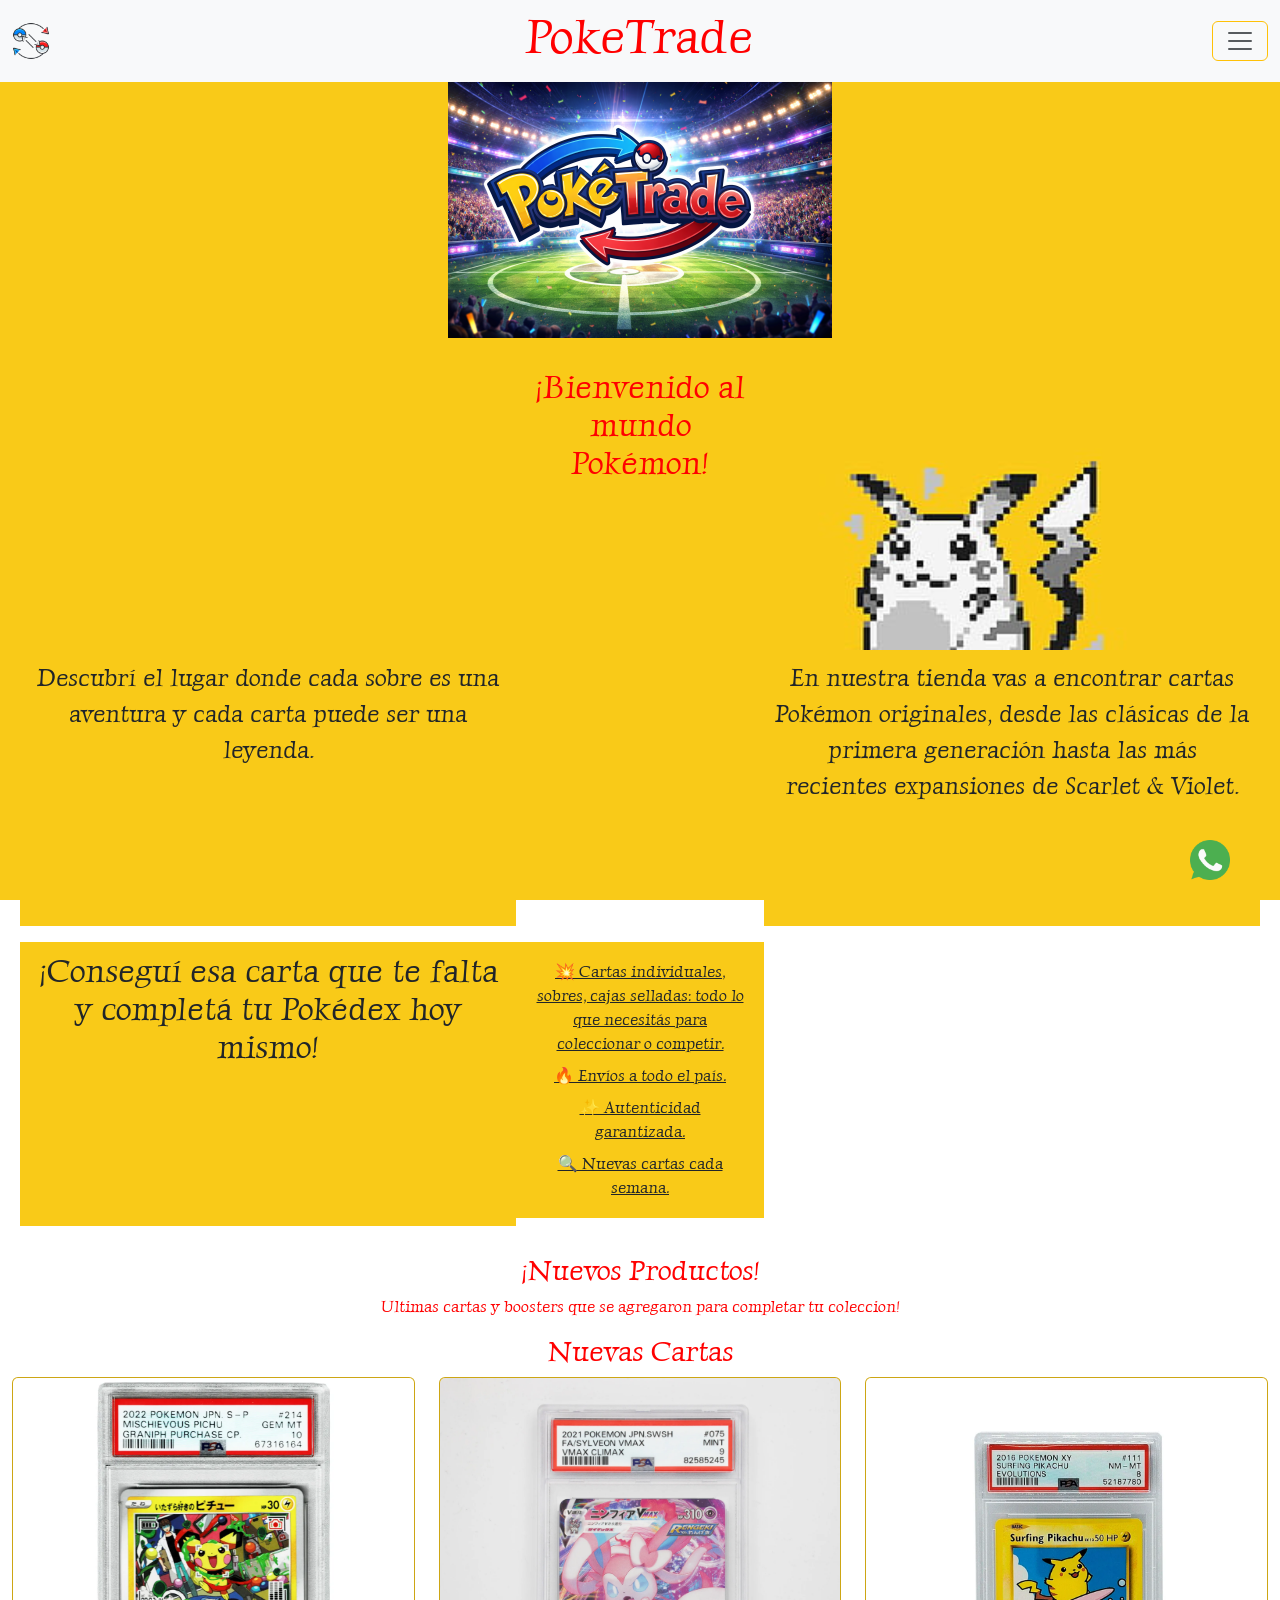
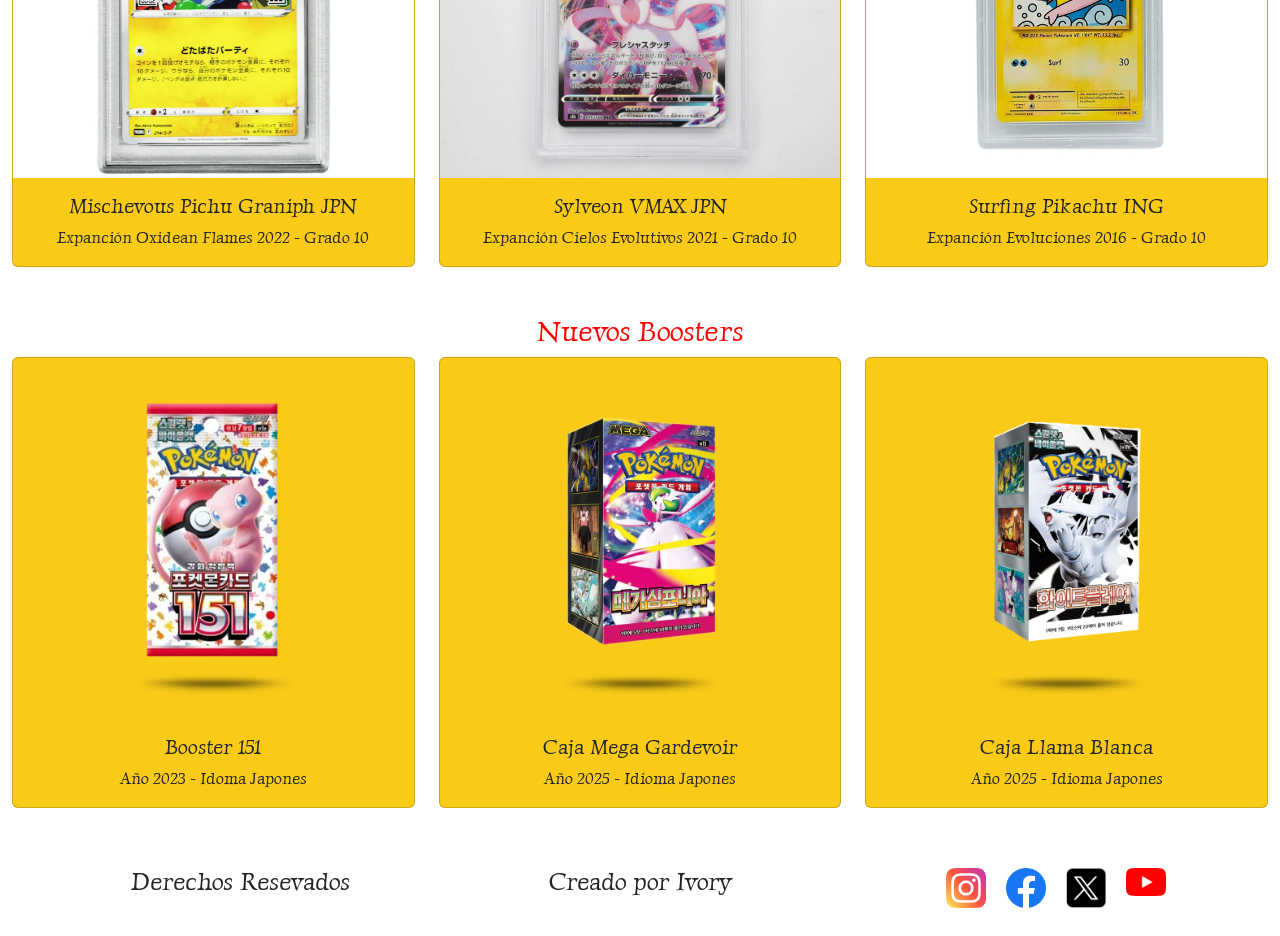
==== commit 9846f55d: "se optimizo la pag" ====
--- a/index.html
+++ b/index.html
@@ -8,30 +8,45 @@
     <link href="https://cdn.jsdelivr.net/npm/bootstrap@5.3.8/dist/css/bootstrap.min.css" rel="stylesheet"
         integrity="sha384-sRIl4kxILFvY47J16cr9ZwB07vP4J8+LH7qKQnuqkuIAvNWLzeN8tE5YBujZqJLB" crossorigin="anonymous">
     <link rel="stylesheet" href="./styles/styles.css">
+    <link href="https://unpkg.com/aos@2.3.1/dist/aos.css" rel="stylesheet">
 </head>
 
 <body>
+
     <header>
-        <a href="./index.html">
-            <img src="./assets/Icono.webp" alt="Logo de PokeTrade de dos pokebolas siendo intercambiadas" class="logo">
-        </a>
-        <h1 class="titulo">PokeTrade</h1>
+        <nav class="navbar bg-body-tertiary">
+            <div class="container-fluid">
+                <a class="navbar-brand" href="./index.html">
+                    <img src="./assets/Icono.webp" alt="Logo de PokeTrade de dos pokebolas siendo intercambiadas"
+                        class="logo">
+                </a>
+                <h1 class="titulo">PokeTrade</h1>
+                <button class="navbar-toggler border border-warning" type="button" data-bs-toggle="collapse"
+                    data-bs-target="#navbarSupportedContent" aria-controls="navbarSupportedContent"
+                    aria-expanded="false" aria-label="Toggle navigation ">
+                    <span class="navbar-toggler-icon"></span>
 
-        <nav>
-            <ul class="navbar">
-                <li>
-                    <a href="./pages/compracartas.html">Compra Cartas</a>
-                </li>
-                <li>
-                    <a href="./pages/comprasellados.html">Compra Sellados</a>
-                </li>
-                <li>
-                    <a href="./pages/venta.html">Venta</a>
-                </li>
-                <li>
-                    <a href="./pages/contacto.html">Contacto</a>
-                </li>
-            </ul>
+                </button>
+                <div class="collapse navbar-collapse" id="navbarSupportedContent">
+                    <ul class="navbar-nav">
+                        <li class="nav-item">
+                            <a class="nav-link active" aria-current="page" href="./index.html">Inicio</a>
+                        </li>
+                        <li class="nav-item">
+                            <a class="nav-link" href="./pages/compracartas.html">Compra Cartas</a>
+                        </li>
+                        <li class="nav-item">
+                            <a class="nav-link" href="./pages/comprasellados.html">Compra Sellados</a>
+                        </li>
+                        <li class="nav-item">
+                            <a class="nav-link" href="./pages/venta.html">Venta</a>
+                        </li>
+                        <li class="nav-item">
+                            <a class="nav-link" href="./pages/contacto.html">Contacto</a>
+                        </li>
+                    </ul>
+                </div>
+            </div>
         </nav>
     </header>
 
@@ -39,12 +54,15 @@
         <img src="./assets/Baner.png" alt="Baner de PokeTrade con estadio de fondo" class="banner">
         <section>
             <article class="art1">
-                <h2 class="subtitulo">¡Bienvenido al mundo Pokémon!</h2>
-                <p class="parrafo1">Descubrí el lugar donde cada sobre es una aventura y cada carta puede ser una leyenda.</p>
-                <p class="parrafo2"> En nuestra tienda vas a encontrar cartas Pokémon originales, desde las clásicas de la
+                <h2 class="subtitulo fondo">¡Bienvenido al mundo Pokémon!</h2>
+                <p class="parrafo1 fondo">Descubrí el lugar donde cada sobre es una aventura y cada carta puede ser una
+                    leyenda.</p>
+                <p class="parrafo2 fondo"> En nuestra tienda vas a encontrar cartas Pokémon originales, desde las
+                    clásicas de
+                    la
                     primera generación hasta las más recientes expansiones de Scarlet & Violet.</p>
-                <h3 class="impronta">¡Conseguí esa carta que te falta y completá tu Pokédex hoy mismo!</h3>
-                <ul class="calidad">
+                <h3 class="impronta fondo">¡Conseguí esa carta que te falta y completá tu Pokédex hoy mismo!</h3>
+                <ul class="calidad fondo">
                     <li class="list">💥 Cartas individuales, sobres, cajas selladas: todo lo que necesitás para
                         coleccionar o competir.</li>
                     <li class="list">🔥 Envíos a todo el país.</li>
@@ -54,10 +72,10 @@
             </article>
             <article>
                 <h3 class="titpro">¡Nuevos Productos!</h3>
-                <p class="center">Ultimas cartas y boosters que se agregaron para completar tu coleccion!
+                <p class="titpro">Ultimas cartas y boosters que se agregaron para completar tu coleccion!
                 </p>
                 <h3 class="titpro">Nuevas Cartas</h3>
-                <div class="row row-cols-1 row-cols-md-3 g-4">
+                <div class="row row-cols-1 row-cols-md-3 g-4" data-aos="fade-up">
                     <div class="col">
                         <div class="card h-100">
                             <a href="./pages/compracartas.html">
@@ -93,7 +111,7 @@
                         </div>
                     </div>
                 </div>
-                <h2 class="titpro">Nuevos Boosters</h2>
+                <h3 class="titpro">Nuevos Boosters</h3>
                 <div class="row row-cols-1 row-cols-md-3 g-4">
                     <div class="col">
                         <div class="card h-100">
@@ -172,6 +190,10 @@
     <script src="https://cdn.jsdelivr.net/npm/bootstrap@5.3.8/dist/js/bootstrap.bundle.min.js"
         integrity="sha384-FKyoEForCGlyvwx9Hj09JcYn3nv7wiPVlz7YYwJrWVcXK/BmnVDxM+D2scQbITxI"
         crossorigin="anonymous"></script>
+    <script src="https://unpkg.com/aos@2.3.1/dist/aos.js"></script>
+    <script>
+        AOS.init();
+    </script>
 </body>
 
 </html>
--- a/styles/styles.css
+++ b/styles/styles.css
@@ -24,10 +24,6 @@
 }
 
 header {
-  display: grid;
-  grid-template-columns: repeat(3, 1fr);
-  justify-items: center;
-  align-items: center;
   position: sticky;
   top: 0;
   z-index: 1000;
@@ -41,18 +37,27 @@
   font-size: 3rem;
   color: red;
 }
-header .navbar {
+header .navbar-collapse {
   display: flex;
   align-items: center;
   justify-content: center;
   gap: 20px;
 }
-header .navbar li {
+header .navbar-collapse li {
   list-style: none;
 }
-header .navbar li a {
-  color: blue;
-  text-decoration: none;
+header .navbar-collapse li .active {
+  font-size: 3vb;
+  background-color: #f9ca18;
+  border-radius: 20px;
+  padding: 1vb;
+}
+header .navbar-collapse li .nav-link {
+  color: black;
+  display: flex;
+  flex-direction: column;
+  align-items: center;
+  justify-content: center;
 }
 @media (min-width: 480px) and (max-width: 959px) {
   header {
@@ -75,8 +80,10 @@
     width: auto;
   }
   header .titulo {
-    height: 7vh;
-    width: auto;
+    display: none;
+  }
+  header .navbar-toggler {
+    font-size: 3vb;
   }
   header .navbar {
     font-size: 0.7rem;
@@ -107,6 +114,7 @@
   position: fixed;
   bottom: 20px;
   right: 50px;
+  animation: vibrar 1s infinite ease;
 }
 @media (min-width: 480px) and (max-width: 959px) {
   footer {
@@ -140,7 +148,87 @@
     height: auto;
   }
 }
-
+@keyframes vibrar {
+  10% {
+    transform: translateY(10px);
+  }
+  20% {
+    transform: translateX(5px);
+  }
+  30% {
+    transform: translateX(-5px);
+  }
+  40% {
+    transform: translateX(5px);
+  }
+  50% {
+    transform: translateX(-5px);
+  }
+  60% {
+    transform: translateX(5px);
+  }
+  70% {
+    transform: translateX(-5px);
+  }
+  80% {
+    transform: translateX(5px);
+  }
+  90% {
+    transform: translateX(-5px);
+  }
+  100% {
+    transform: rotateY(0);
+  }
+}
+
+.parrafofinal {
+  grid-column: 3/4;
+  grid-row: 2/3;
+  font-size: 2rem;
+}
+
+.container {
+  max-width: 500px;
+  width: 100%;
+}
+.container .form-label {
+  display: flex;
+  align-items: center;
+  justify-content: center;
+}
+.container .form-control {
+  text-align: center;
+}
+.container .d-flex {
+  justify-content: center;
+}
+
+.center {
+  background-color: #f9ca18;
+  margin-top: 20px;
+  color: red;
+  text-decoration: underline;
+  text-decoration-color: red;
+}
+
+@media (min-width: 300px) and (max-width: 479px) {
+  .center {
+    display: flex;
+    flex-direction: column;
+    align-items: center;
+  }
+  footer {
+    margin-top: 40px;
+  }
+}
+@media (min-width: 480px) and (max-width: 959px) {
+  .center {
+    display: flex;
+    align-items: center;
+    text-align: center;
+    margin-bottom: 30px;
+  }
+}
 .art1 {
   display: grid;
   grid-template-columns: repeat(5, 1fr);
@@ -153,11 +241,6 @@
   font-size: 2rem;
   color: red;
 }
-.art1 .subtitulo {
-  grid-column: 3/4;
-  font-size: 2rem;
-  color: red;
-}
 .art1 .parrafo1 {
   grid-column: 1/3;
   grid-row: 2/3;
@@ -182,10 +265,18 @@
   text-decoration: underline;
   margin: 0.5em;
 }
-.art1 .parrafofinal {
-  grid-column: 3/4;
-  grid-row: 2/3;
-  font-size: 2rem;
+
+.fondo {
+  background-color: #f9ca18;
+  padding: 10px;
+}
+
+.titpro {
+  display: flex;
+  align-items: center;
+  justify-content: center;
+  text-align: center;
+  color: red;
 }
 
 .center {
@@ -194,61 +285,6 @@
   justify-content: center;
 }
 
-.art1 {
-  display: grid;
-  grid-template-columns: repeat(5, 1fr);
-  grid-template-rows: repeat(3, 1fr);
-  padding: 20px;
-  text-align: center;
-}
-.art1 .subtitulo {
-  grid-column: 3/4;
-  font-size: 2rem;
-  color: red;
-}
-.art1 .subtitulo {
-  grid-column: 3/4;
-  font-size: 2rem;
-  color: red;
-}
-.art1 .parrafo1 {
-  grid-column: 1/3;
-  grid-row: 2/3;
-  font-size: 1.5rem;
-}
-.art1 .parrafo2 {
-  grid-column: 4/6;
-  grid-row: 2/3;
-  font-size: 1.5rem;
-}
-.art1 .impronta {
-  grid-column: 1/3;
-  grid-row: 3/4;
-  font-size: 2rem;
-}
-.art1 .calidad {
-  grid-column: 3/4;
-  grid-row: 3/4;
-}
-.art1 .calidad .list {
-  list-style: none;
-  text-decoration: underline;
-}
-
-.titpro {
-  display: flex;
-  align-items: center;
-  justify-content: center;
-  text-align: center;
-  color: red;
-}
-
-.center {
-  display: flex;
-  align-items: center;
-  justify-content: center;
-}
-
 .row {
   justify-content: center;
   text-align: center;
@@ -259,11 +295,18 @@
   justify-content: center;
 }
 .row .col .card {
-  background-color: #f0da1a;
+  background-color: #f9ca18;
+  transition: transform 0.3s ease;
 }
 .row .col .card a {
+  color: black;
+  text-decoration: none;
+  display: block;
+  color: inherit;
+  text-decoration: none;
+}
+.row .col .card .card-link {
   color: blue;
-  text-decoration: none;
 }
 .row .col .card .card-img-top {
   width: 100%;
@@ -271,11 +314,14 @@
   display: block;
   margin: auto;
 }
+.row .col:hover {
+  transform: scale(1.02) translateY(-6px);
+}
 
 @media (min-width: 480px) and (max-width: 959px) {
   body {
     background-image: none;
-    background-color: rgb(243, 210, 25);
+    background-color: #f9ca18;
   }
   body .art1 {
     display: flex;
@@ -287,7 +333,7 @@
 @media (min-width: 300px) and (max-width: 479px) {
   body {
     background-image: none;
-    background-color: rgb(243, 210, 25);
+    background-color: #f9ca18;
     text-align: center;
   }
   body .art1 {
@@ -298,48 +344,6 @@
     font-size: 16px;
   }
 }
-.art1 {
-  display: grid;
-  grid-template-columns: repeat(5, 1fr);
-  grid-template-rows: repeat(3, 1fr);
-  padding: 20px;
-  text-align: center;
-}
-.art1 .subtitulo {
-  grid-column: 3/4;
-  font-size: 2rem;
-  color: red;
-}
-.art1 .subtitulo {
-  grid-column: 3/4;
-  font-size: 2rem;
-  color: red;
-}
-.art1 .parrafo1 {
-  grid-column: 1/3;
-  grid-row: 2/3;
-  font-size: 1.5rem;
-}
-.art1 .parrafo2 {
-  grid-column: 4/6;
-  grid-row: 2/3;
-  font-size: 1.5rem;
-}
-.art1 .impronta {
-  grid-column: 1/3;
-  grid-row: 3/4;
-  font-size: 2rem;
-}
-.art1 .calidad {
-  grid-column: 3/4;
-  grid-row: 3/4;
-}
-.art1 .calidad .list {
-  list-style: none;
-  text-decoration: underline;
-  margin: 0.5em;
-}
-
 .titpro {
   display: flex;
   align-items: center;
@@ -360,7 +364,7 @@
   text-align: center;
 }
 .row .card {
-  background-color: #f0da1a;
+  background-color: #f9ca18;
 }
 .row .card a {
   color: blue;
@@ -373,77 +377,70 @@
   margin: auto;
 }
 
-.art1 {
+.titpro {
+  display: flex;
+  align-items: center;
+  justify-content: center;
+  text-align: center;
+  color: red;
+}
+
+.center {
+  display: flex;
+  align-items: center;
+  justify-content: center;
+}
+
+.row {
+  margin-right: 0;
+  margin-left: 0;
+  text-align: center;
+}
+.row .card {
+  background-color: #f9ca18;
+}
+.row .card .card-img-top {
+  width: 30em;
+  height: auto;
+}
+.row .card .card-img-top a {
+  color: blue;
+  text-decoration: none;
+}
+
+.contacto {
   display: grid;
-  grid-template-columns: repeat(5, 1fr);
-  grid-template-rows: repeat(3, 1fr);
+  gap: 10px;
+  grid-template-columns: repeat(3, 1fr);
   padding: 20px;
   text-align: center;
 }
-.art1 .subtitulo {
-  grid-column: 3/4;
-  font-size: 2rem;
-  color: red;
-}
-.art1 .subtitulo {
-  grid-column: 3/4;
-  font-size: 2rem;
-  color: red;
-}
-.art1 .parrafo1 {
-  grid-column: 1/3;
-  grid-row: 2/3;
-  font-size: 1.5rem;
-}
-.art1 .parrafo2 {
-  grid-column: 4/6;
-  grid-row: 2/3;
-  font-size: 1.5rem;
-}
-.art1 .impronta {
-  grid-column: 1/3;
-  grid-row: 3/4;
-  font-size: 2rem;
-}
-.art1 .calidad {
-  grid-column: 3/4;
-  grid-row: 3/4;
-}
-.art1 .calidad .list {
+.contacto .list {
   list-style: none;
   text-decoration: underline;
   margin: 0.5em;
 }
 
-.titpro {
-  display: flex;
-  align-items: center;
-  justify-content: center;
-  text-align: center;
-  color: red;
-}
-
-.center {
-  display: flex;
-  align-items: center;
-  justify-content: center;
-}
-
-.row {
-  margin-right: 0;
-  margin-left: 0;
-  text-align: center;
-}
-.row .card {
-  background-color: #f0da1a;
-}
-.row .card .card-img-top {
-  width: 30em;
-  height: auto;
-}
-.row .card .card-img-top a {
-  color: blue;
-  text-decoration: none;
+form {
+  background-color: #f9ca18;
+}
+
+@media (min-width: 300px) and (max-width: 479px) {
+  .contacto {
+    display: flex;
+    flex-direction: column;
+    align-items: center;
+    justify-content: center;
+  }
+  .contacto map {
+    margin: 5px;
+    gap: 10px;
+  }
+  .contacto .list {
+    list-style: none;
+    text-decoration: underline;
+    margin-right: 50px;
+  }
 }
 
 /*# sourceMappingURL=styles.css.map */
